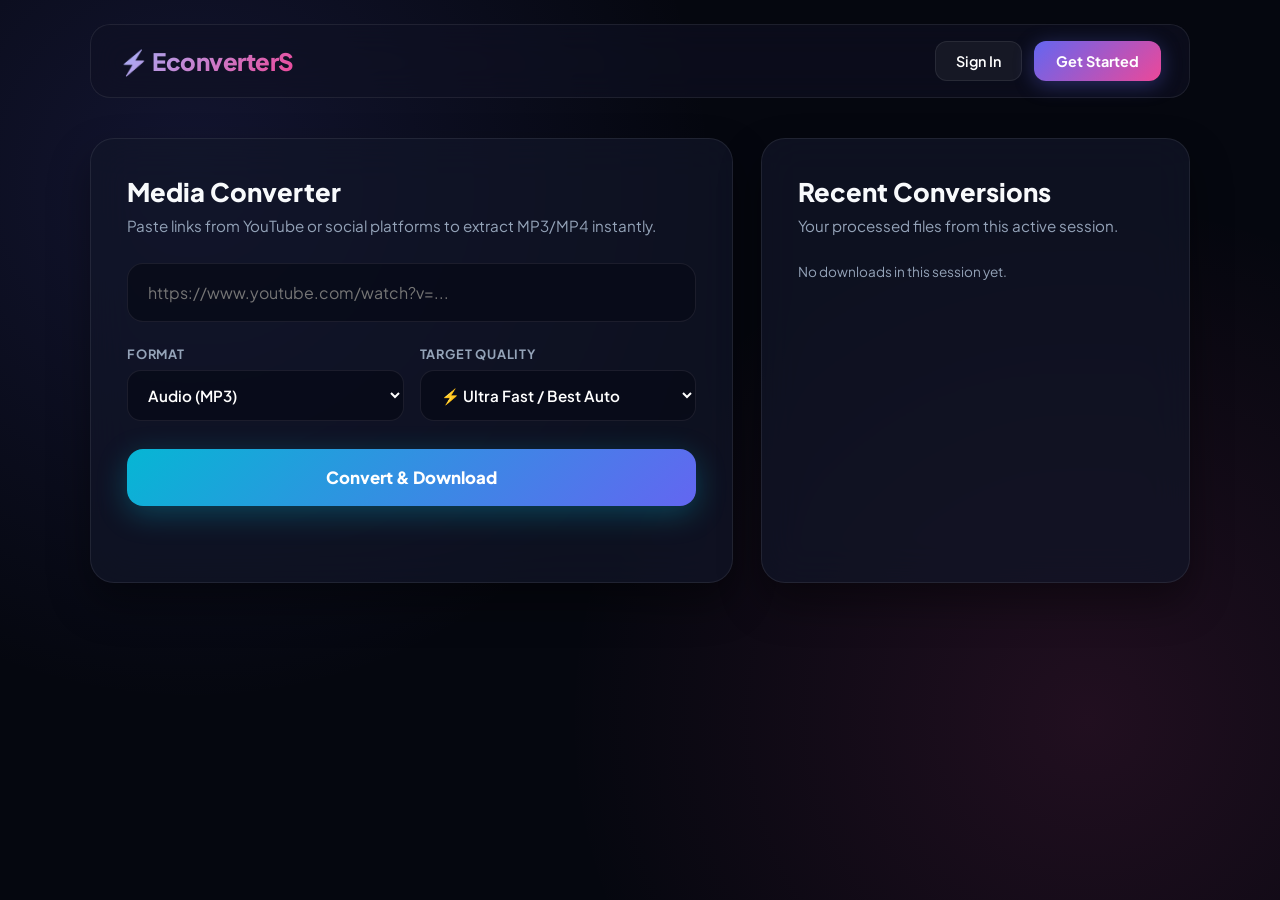
==== src/main/resources/static/index.html @ e220c34d "EconverterS ready for deployment" ====
<!DOCTYPE html>
<html lang="en">
<head>
    <meta charset="UTF-8">
    <meta name="viewport" content="width=device-width, initial-scale=1.0">
    <title>EconverterS — Ultimate Media Engine</title>
    <link href="https://fonts.googleapis.com/css2?family=Plus+Jakarta+Sans:wght@400;500;600;700;800&display=swap" rel="stylesheet">
    <style>
        :root {
            --bg-base: #05070f;
            --surface-card: rgba(18, 22, 41, 0.7);
            --surface-card-hover: rgba(28, 34, 61, 0.85);
            --primary-glow: #6366f1;
            --accent-cyan: #06b6d4;
            --accent-pink: #ec4899;
            --border-glow: rgba(255, 255, 255, 0.08);
            --text-main: #f8fafc;
            --text-sub: #94a3b8;
        }

        * {
            box-sizing: border-box;
            margin: 0;
            padding: 0;
            font-family: 'Plus Jakarta Sans', sans-serif;
        }

        body {
            background: #05070f;
            background-image: 
                radial-gradient(circle at 15% 20%, rgba(99, 102, 241, 0.15) 0%, transparent 40%),
                radial-gradient(circle at 85% 80%, rgba(236, 72, 153, 0.12) 0%, transparent 40%);
            color: var(--text-main);
            min-height: 100vh;
            display: flex;
            flex-direction: column;
            align-items: center;
            padding: 24px;
        }

        /* Header Navigation */
        header {
            width: 100%;
            max-width: 1100px;
            display: flex;
            justify-content: space-between;
            align-items: center;
            padding: 16px 28px;
            background: rgba(15, 18, 35, 0.6);
            backdrop-filter: blur(16px);
            border: 1px solid var(--border-glow);
            border-radius: 20px;
            margin-bottom: 40px;
        }

        .logo {
            font-size: 1.5rem;
            font-weight: 800;
            letter-spacing: -0.5px;
            background: linear-gradient(135deg, #a5b4fc, var(--accent-pink));
            -webkit-background-clip: text;
            -webkit-text-fill-color: transparent;
            display: flex;
            align-items: center;
            gap: 8px;
        }

        .nav-actions {
            display: flex;
            gap: 12px;
        }

        .btn-ghost {
            background: rgba(255, 255, 255, 0.05);
            border: 1px solid var(--border-glow);
            color: #fff;
            padding: 10px 20px;
            border-radius: 12px;
            font-weight: 600;
            font-size: 0.9rem;
            cursor: pointer;
            transition: all 0.2s ease;
        }

        .btn-ghost:hover {
            background: rgba(255, 255, 255, 0.1);
            border-color: var(--accent-cyan);
        }

        .btn-glow {
            background: linear-gradient(135deg, var(--primary-glow), var(--accent-pink));
            border: none;
            color: #fff;
            padding: 10px 22px;
            border-radius: 12px;
            font-weight: 700;
            font-size: 0.9rem;
            cursor: pointer;
            box-shadow: 0 4px 20px rgba(99, 102, 241, 0.35);
            transition: transform 0.2s, box-shadow 0.2s;
        }

        .btn-glow:hover {
            transform: translateY(-2px);
            box-shadow: 0 6px 25px rgba(99, 102, 241, 0.5);
        }

        /* Layout Main Grid */
        .dashboard-grid {
            width: 100%;
            max-width: 1100px;
            display: grid;
            grid-template-columns: 1.2fr 0.8fr;
            gap: 28px;
        }

        @media (max-width: 900px) {
            .dashboard-grid { grid-template-columns: 1fr; }
        }

        /* Cards Component */
        .card {
            background: var(--surface-card);
            backdrop-filter: blur(20px);
            border: 1px solid var(--border-glow);
            border-radius: 24px;
            padding: 36px;
            box-shadow: 0 20px 40px rgba(0, 0, 0, 0.4);
        }

        .card h2 {
            font-size: 1.6rem;
            font-weight: 800;
            margin-bottom: 8px;
        }

        .card p.desc {
            color: var(--text-sub);
            font-size: 0.95rem;
            margin-bottom: 28px;
        }

        /* Input Controls */
        .input-box {
            position: relative;
            margin-bottom: 24px;
        }

        .input-box input {
            width: 100%;
            padding: 18px 20px;
            background: rgba(8, 11, 24, 0.8);
            border: 1.5px solid var(--border-glow);
            border-radius: 16px;
            color: #fff;
            font-size: 1rem;
            outline: none;
            transition: all 0.25s;
        }

        .input-box input:focus {
            border-color: var(--accent-cyan);
            box-shadow: 0 0 20px rgba(6, 182, 212, 0.2);
        }

        .selectors-row {
            display: grid;
            grid-template-columns: 1fr 1fr;
            gap: 16px;
            margin-bottom: 28px;
        }

        .select-group label {
            display: block;
            font-size: 0.8rem;
            font-weight: 700;
            color: var(--text-sub);
            text-transform: uppercase;
            letter-spacing: 0.8px;
            margin-bottom: 8px;
        }

        .custom-select {
            width: 100%;
            padding: 14px 16px;
            background: rgba(8, 11, 24, 0.8);
            border: 1.5px solid var(--border-glow);
            border-radius: 14px;
            color: #fff;
            font-size: 0.95rem;
            font-weight: 600;
            outline: none;
            cursor: pointer;
        }

        .submit-btn {
            width: 100%;
            padding: 18px;
            border: none;
            border-radius: 16px;
            background: linear-gradient(135deg, var(--accent-cyan), var(--primary-glow));
            color: #fff;
            font-size: 1.05rem;
            font-weight: 800;
            cursor: pointer;
            box-shadow: 0 8px 30px rgba(6, 182, 212, 0.3);
            transition: all 0.25s;
        }

        .submit-btn:hover {
            transform: translateY(-2px);
            box-shadow: 0 12px 35px rgba(6, 182, 212, 0.45);
        }

        .submit-btn:disabled {
            opacity: 0.5;
            cursor: not-allowed;
            transform: none;
        }

        /* History Stream */
        .history-list {
            display: flex;
            flex-direction: column;
            gap: 12px;
            max-height: 380px;
            overflow-y: auto;
        }

        .history-item {
            background: rgba(8, 11, 24, 0.5);
            border: 1px solid var(--border-glow);
            padding: 14px 18px;
            border-radius: 14px;
            display: flex;
            justify-content: space-between;
            align-items: center;
        }

        .history-item .title {
            font-size: 0.9rem;
            font-weight: 600;
            white-space: nowrap;
            overflow: hidden;
            text-overflow: ellipsis;
            max-width: 220px;
        }

        .history-item .tag {
            font-size: 0.75rem;
            padding: 4px 8px;
            border-radius: 6px;
            background: rgba(99, 102, 241, 0.2);
            color: #a5b4fc;
            font-weight: 700;
        }

        /* Status Banner */
        .status-box {
            margin-top: 16px;
            font-size: 0.9rem;
            font-weight: 600;
            text-align: center;
            min-height: 24px;
        }
        .status-box.error { color: #f87171; }
        .status-box.success { color: #34d399; }
    </style>
</head>
<body>

    <header>
        <div class="logo">⚡ EconverterS</div>
        <div class="nav-actions">
            <button class="btn-ghost" onclick="alert('Login Modal Triggered')">Sign In</button>
            <button class="btn-glow" onclick="alert('Signup Modal Triggered')">Get Started</button>
        </div>
    </header>

    <div class="dashboard-grid">
        <!-- Convert Workspace -->
        <div class="card">
            <h2>Media Converter</h2>
            <p class="desc">Paste links from YouTube or social platforms to extract MP3/MP4 instantly.</p>

            <form id="convertForm">
                <div class="input-box">
                    <input type="url" id="urlInput" placeholder="https://www.youtube.com/watch?v=..." required>
                </div>

                <div class="selectors-row">
                    <div class="select-group">
                        <label>Format</label>
                        <select id="formatSelect" class="custom-select">
                            <option value="mp3">Audio (MP3)</option>
                            <option value="mp4">Video (MP4)</option>
                        </select>
                    </div>
                    <div class="select-group">
                        <label>Target Quality</label>
                        <select id="qualitySelect" class="custom-select">
                            <option value="best">⚡ Ultra Fast / Best Auto</option>
                            <option value="1080">1080p Full HD</option>
                            <option value="720">720p HD</option>
                        </select>
                    </div>
                </div>

                <button type="submit" id="submitBtn" class="submit-btn">Convert & Download</button>
            </form>

            <div id="statusBox" class="status-box"></div>
        </div>

        <!-- Conversion Activity Feed -->
        <div class="card">
            <h2>Recent Conversions</h2>
            <p class="desc">Your processed files from this active session.</p>

            <div class="history-list" id="historyList">
                <p style="color: var(--text-sub); font-size: 0.85rem;" id="emptyMsg">No downloads in this session yet.</p>
            </div>
        </div>
    </div>

    <script>
        const form = document.getElementById('convertForm');
        const submitBtn = document.getElementById('submitBtn');
        const statusBox = document.getElementById('statusBox');
        const historyList = document.getElementById('historyList');
        const emptyMsg = document.getElementById('emptyMsg');

        form.addEventListener('submit', async (e) => {
            e.preventDefault();
            const url = document.getElementById('urlInput').value.trim();
            const format = document.getElementById('formatSelect').value;
            const quality = document.getElementById('qualitySelect').value;

            submitBtn.disabled = true;
            submitBtn.innerText = 'Converting File...';
            statusBox.className = 'status-box';
            statusBox.innerText = 'Extracting media via yt-dlp...';

            try {
                const response = await fetch(`/api/convert?url=${encodeURIComponent(url)}&format=${format}&quality=${quality}`);
                if (!response.ok) throw new Error(await response.text() || 'Conversion failed.');

                const disposition = response.headers.get('Content-Disposition');
                let filename = `download.${format}`;
                if (disposition && disposition.includes('filename=')) {
                    filename = disposition.split('filename=')[1].replace(/["']/g, '');
                }

                const blob = await response.blob();
                const downloadUrl = URL.createObjectURL(blob);
                const a = document.createElement('a');
                a.href = downloadUrl;
                a.download = decodeURIComponent(filename);
                document.body.appendChild(a);
                a.click();
                a.remove();
                URL.revokeObjectURL(downloadUrl);

                statusBox.className = 'status-box success';
                statusBox.innerText = 'Success! Download started.';

                // Add to History Feed
                if (emptyMsg) emptyMsg.style.display = 'none';
                const item = document.createElement('div');
                item.className = 'history-item';
                item.innerHTML = `
                    <span class="title">${decodeURIComponent(filename)}</span>
                    <span class="tag">${format.toUpperCase()}</span>
                `;
                historyList.prepend(item);

            } catch (err) {
                statusBox.className = 'status-box error';
                statusBox.innerText = err.message;
            } finally {
                submitBtn.disabled = false;
                submitBtn.innerText = 'Convert & Download';
            }
        });
    </script>
</body>
</html>
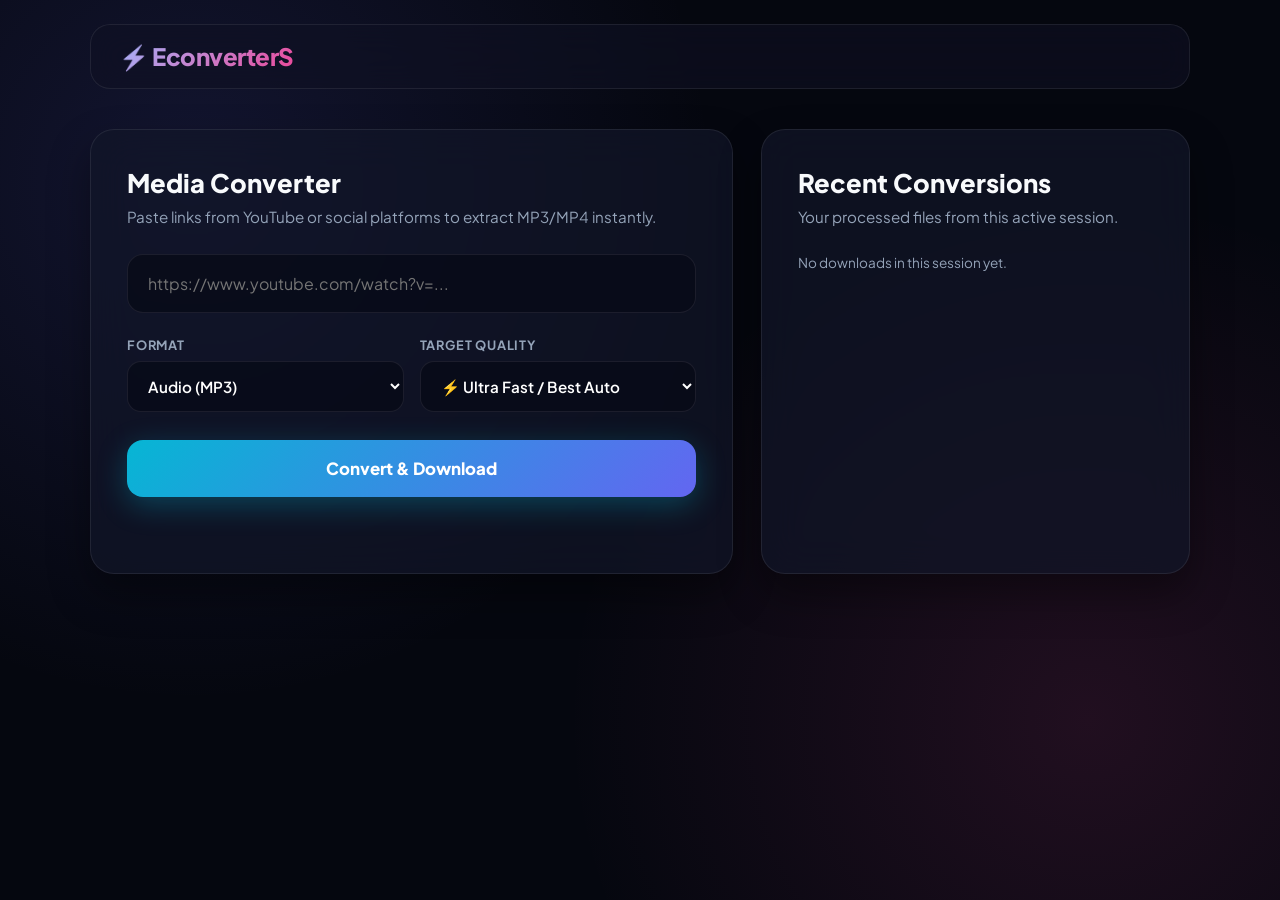
==== commit f47f272a: "Remove auth buttons and fix nodejs symlink for yt-dlp" ====
--- a/src/main/resources/static/index.html
+++ b/src/main/resources/static/index.html
@@ -9,7 +9,6 @@
         :root {
             --bg-base: #05070f;
             --surface-card: rgba(18, 22, 41, 0.7);
-            --surface-card-hover: rgba(28, 34, 61, 0.85);
             --primary-glow: #6366f1;
             --accent-cyan: #06b6d4;
             --accent-pink: #ec4899;
@@ -43,7 +42,7 @@
             width: 100%;
             max-width: 1100px;
             display: flex;
-            justify-content: space-between;
+            justify-content: flex-start;
             align-items: center;
             padding: 16px 28px;
             background: rgba(15, 18, 35, 0.6);
@@ -63,46 +62,6 @@
             display: flex;
             align-items: center;
             gap: 8px;
-        }
-
-        .nav-actions {
-            display: flex;
-            gap: 12px;
-        }
-
-        .btn-ghost {
-            background: rgba(255, 255, 255, 0.05);
-            border: 1px solid var(--border-glow);
-            color: #fff;
-            padding: 10px 20px;
-            border-radius: 12px;
-            font-weight: 600;
-            font-size: 0.9rem;
-            cursor: pointer;
-            transition: all 0.2s ease;
-        }
-
-        .btn-ghost:hover {
-            background: rgba(255, 255, 255, 0.1);
-            border-color: var(--accent-cyan);
-        }
-
-        .btn-glow {
-            background: linear-gradient(135deg, var(--primary-glow), var(--accent-pink));
-            border: none;
-            color: #fff;
-            padding: 10px 22px;
-            border-radius: 12px;
-            font-weight: 700;
-            font-size: 0.9rem;
-            cursor: pointer;
-            box-shadow: 0 4px 20px rgba(99, 102, 241, 0.35);
-            transition: transform 0.2s, box-shadow 0.2s;
-        }
-
-        .btn-glow:hover {
-            transform: translateY(-2px);
-            box-shadow: 0 6px 25px rgba(99, 102, 241, 0.5);
         }
 
         /* Layout Main Grid */
@@ -271,10 +230,6 @@
 
     <header>
         <div class="logo">⚡ EconverterS</div>
-        <div class="nav-actions">
-            <button class="btn-ghost" onclick="alert('Login Modal Triggered')">Sign In</button>
-            <button class="btn-glow" onclick="alert('Signup Modal Triggered')">Get Started</button>
-        </div>
     </header>
 
     <div class="dashboard-grid">
@@ -364,7 +319,6 @@
                 statusBox.className = 'status-box success';
                 statusBox.innerText = 'Success! Download started.';
 
-                // Add to History Feed
                 if (emptyMsg) emptyMsg.style.display = 'none';
                 const item = document.createElement('div');
                 item.className = 'history-item';
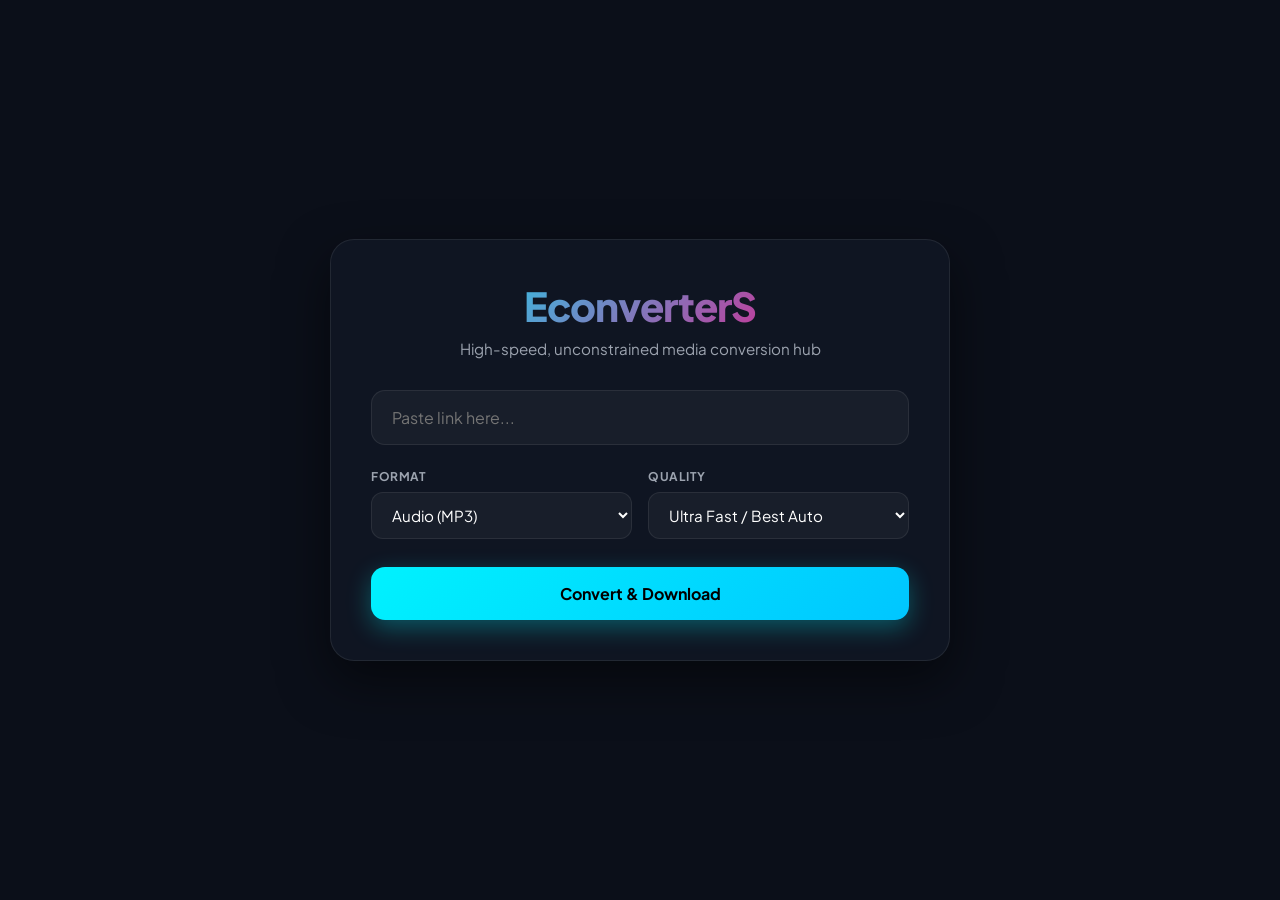
==== commit f72e6e7b: "Redesign UI theme to Cyberpunk Cyan/Pink and remove auth elements completely" ====
--- a/src/main/resources/static/index.html
+++ b/src/main/resources/static/index.html
@@ -3,18 +3,17 @@
 <head>
     <meta charset="UTF-8">
     <meta name="viewport" content="width=device-width, initial-scale=1.0">
-    <title>EconverterS — Ultimate Media Engine</title>
-    <link href="https://fonts.googleapis.com/css2?family=Plus+Jakarta+Sans:wght@400;500;600;700;800&display=swap" rel="stylesheet">
+    <title>EconverterS - Media Hub</title>
+    <link href="https://fonts.googleapis.com/css2?family=Plus+Jakarta+Sans:wght@400;600;700;800&display=swap" rel="stylesheet">
     <style>
         :root {
-            --bg-base: #05070f;
-            --surface-card: rgba(18, 22, 41, 0.7);
-            --primary-glow: #6366f1;
-            --accent-cyan: #06b6d4;
-            --accent-pink: #ec4899;
-            --border-glow: rgba(255, 255, 255, 0.08);
-            --text-main: #f8fafc;
-            --text-sub: #94a3b8;
+            --bg-main: #0B0F19;
+            --card-bg: rgba(18, 24, 38, 0.75);
+            --border-color: rgba(255, 255, 255, 0.08);
+            --accent-cyan: #00F2FE;
+            --accent-pink: #FF007A;
+            --text-main: #F3F4F6;
+            --text-muted: #9CA3AF;
         }
 
         * {
@@ -25,317 +24,163 @@
         }
 
         body {
-            background: #05070f;
-            background-image: 
-                radial-gradient(circle at 15% 20%, rgba(99, 102, 241, 0.15) 0%, transparent 40%),
-                radial-gradient(circle at 85% 80%, rgba(236, 72, 153, 0.12) 0%, transparent 40%);
+            background-color: var(--bg-main);
             color: var(--text-main);
             min-height: 100vh;
             display: flex;
-            flex-direction: column;
             align-items: center;
-            padding: 24px;
+            justify-content: center;
+            background-image: 
+                radial-gradient(circle at 15% 20%, rgba(0, 242, 254, 0.12) 0%, transparent 40%),
+                radial-gradient(circle at 85% 80%, rgba(FF, 0, 122, 0.12) 0%, transparent 40%);
         }
 
-        /* Header Navigation */
-        header {
-            width: 100%;
-            max-width: 1100px;
-            display: flex;
-            justify-content: flex-start;
-            align-items: center;
-            padding: 16px 28px;
-            background: rgba(15, 18, 35, 0.6);
+        .container {
+            width: 90%;
+            max-width: 620px;
+            background: var(--card-bg);
             backdrop-filter: blur(16px);
-            border: 1px solid var(--border-glow);
-            border-radius: 20px;
-            margin-bottom: 40px;
+            border: 1px solid var(--border-color);
+            border-radius: 24px;
+            padding: 40px;
+            box-shadow: 0 20px 50px rgba(0, 0, 0, 0.5);
+            text-align: center;
         }
 
-        .logo {
-            font-size: 1.5rem;
+        .brand-title {
+            font-size: 2.5rem;
             font-weight: 800;
-            letter-spacing: -0.5px;
-            background: linear-gradient(135deg, #a5b4fc, var(--accent-pink));
+            background: linear-gradient(135deg, var(--accent-cyan), var(--accent-pink));
             -webkit-background-clip: text;
             -webkit-text-fill-color: transparent;
-            display: flex;
-            align-items: center;
-            gap: 8px;
+            margin-bottom: 8px;
+            letter-spacing: -1px;
         }
 
-        /* Layout Main Grid */
-        .dashboard-grid {
-            width: 100%;
-            max-width: 1100px;
-            display: grid;
-            grid-template-columns: 1.2fr 0.8fr;
-            gap: 28px;
+        .subtitle {
+            color: var(--text-muted);
+            font-size: 0.95rem;
+            margin-bottom: 32px;
         }
 
-        @media (max-width: 900px) {
-            .dashboard-grid { grid-template-columns: 1fr; }
-        }
-
-        /* Cards Component */
-        .card {
-            background: var(--surface-card);
-            backdrop-filter: blur(20px);
-            border: 1px solid var(--border-glow);
-            border-radius: 24px;
-            padding: 36px;
-            box-shadow: 0 20px 40px rgba(0, 0, 0, 0.4);
-        }
-
-        .card h2 {
-            font-size: 1.6rem;
-            font-weight: 800;
-            margin-bottom: 8px;
-        }
-
-        .card p.desc {
-            color: var(--text-sub);
-            font-size: 0.95rem;
-            margin-bottom: 28px;
-        }
-
-        /* Input Controls */
-        .input-box {
-            position: relative;
+        .input-group {
             margin-bottom: 24px;
         }
 
-        .input-box input {
+        .url-input {
             width: 100%;
-            padding: 18px 20px;
-            background: rgba(8, 11, 24, 0.8);
-            border: 1.5px solid var(--border-glow);
-            border-radius: 16px;
+            padding: 16px 20px;
+            background: rgba(255, 255, 255, 0.04);
+            border: 1px solid var(--border-color);
+            border-radius: 14px;
             color: #fff;
             font-size: 1rem;
             outline: none;
-            transition: all 0.25s;
+            transition: all 0.3s ease;
         }
 
-        .input-box input:focus {
+        .url-input:focus {
             border-color: var(--accent-cyan);
-            box-shadow: 0 0 20px rgba(6, 182, 212, 0.2);
+            box-shadow: 0 0 15px rgba(0, 242, 254, 0.2);
         }
 
-        .selectors-row {
+        .options-grid {
             display: grid;
             grid-template-columns: 1fr 1fr;
             gap: 16px;
             margin-bottom: 28px;
         }
 
-        .select-group label {
-            display: block;
-            font-size: 0.8rem;
-            font-weight: 700;
-            color: var(--text-sub);
-            text-transform: uppercase;
-            letter-spacing: 0.8px;
-            margin-bottom: 8px;
+        .option-box {
+            text-align: left;
         }
 
-        .custom-select {
+        .option-box label {
+            display: block;
+            font-size: 0.75rem;
+            font-weight: 700;
+            text-transform: uppercase;
+            color: var(--text-muted);
+            margin-bottom: 8px;
+            letter-spacing: 0.5px;
+        }
+
+        .select-input {
             width: 100%;
-            padding: 14px 16px;
-            background: rgba(8, 11, 24, 0.8);
-            border: 1.5px solid var(--border-glow);
-            border-radius: 14px;
+            padding: 12px 16px;
+            background: rgba(255, 255, 255, 0.04);
+            border: 1px solid var(--border-color);
+            border-radius: 12px;
             color: #fff;
             font-size: 0.95rem;
-            font-weight: 600;
             outline: none;
             cursor: pointer;
         }
 
-        .submit-btn {
-            width: 100%;
-            padding: 18px;
-            border: none;
-            border-radius: 16px;
-            background: linear-gradient(135deg, var(--accent-cyan), var(--primary-glow));
+        .select-input option {
+            background: #121826;
             color: #fff;
-            font-size: 1.05rem;
-            font-weight: 800;
-            cursor: pointer;
-            box-shadow: 0 8px 30px rgba(6, 182, 212, 0.3);
-            transition: all 0.25s;
         }
 
-        .submit-btn:hover {
-            transform: translateY(-2px);
-            box-shadow: 0 12px 35px rgba(6, 182, 212, 0.45);
+        .convert-btn {
+            width: 100%;
+            padding: 16px;
+            background: linear-gradient(135deg, var(--accent-cyan), #00C6FF);
+            border: none;
+            border-radius: 14px;
+            color: #000;
+            font-size: 1rem;
+            font-weight: 700;
+            cursor: pointer;
+            transition: all 0.3s ease;
+            box-shadow: 0 8px 25px rgba(0, 242, 254, 0.3);
         }
 
-        .submit-btn:disabled {
-            opacity: 0.5;
-            cursor: not-allowed;
-            transform: none;
+        .convert-btn:hover {
+            transform: translateY(-2px);
+            box-shadow: 0 12px 30px rgba(0, 242, 254, 0.45);
         }
 
-        /* History Stream */
-        .history-list {
-            display: flex;
-            flex-direction: column;
-            gap: 12px;
-            max-height: 380px;
-            overflow-y: auto;
+        .status-box {
+            margin-top: 20px;
+            font-size: 0.9rem;
+            color: var(--text-muted);
+            display: none;
         }
-
-        .history-item {
-            background: rgba(8, 11, 24, 0.5);
-            border: 1px solid var(--border-glow);
-            padding: 14px 18px;
-            border-radius: 14px;
-            display: flex;
-            justify-content: space-between;
-            align-items: center;
-        }
-
-        .history-item .title {
-            font-size: 0.9rem;
-            font-weight: 600;
-            white-space: nowrap;
-            overflow: hidden;
-            text-overflow: ellipsis;
-            max-width: 220px;
-        }
-
-        .history-item .tag {
-            font-size: 0.75rem;
-            padding: 4px 8px;
-            border-radius: 6px;
-            background: rgba(99, 102, 241, 0.2);
-            color: #a5b4fc;
-            font-weight: 700;
-        }
-
-        /* Status Banner */
-        .status-box {
-            margin-top: 16px;
-            font-size: 0.9rem;
-            font-weight: 600;
-            text-align: center;
-            min-height: 24px;
-        }
-        .status-box.error { color: #f87171; }
-        .status-box.success { color: #34d399; }
     </style>
 </head>
 <body>
 
-    <header>
-        <div class="logo">⚡ EconverterS</div>
-    </header>
+    <div class="container">
+        <h1 class="brand-title">EconverterS</h1>
+        <p class="subtitle">High-speed, unconstrained media conversion hub</p>
 
-    <div class="dashboard-grid">
-        <!-- Convert Workspace -->
-        <div class="card">
-            <h2>Media Converter</h2>
-            <p class="desc">Paste links from YouTube or social platforms to extract MP3/MP4 instantly.</p>
+        <form id="convertForm">
+            <div class="input-group">
+                <input type="url" id="videoUrl" class="url-input" placeholder="Paste link here..." required>
+            </div>
 
-            <form id="convertForm">
-                <div class="input-box">
-                    <input type="url" id="urlInput" placeholder="https://www.youtube.com/watch?v=..." required>
+            <div class="options-grid">
+                <div class="option-box">
+                    <label>Format</label>
+                    <select id="format" class="select-input">
+                        <option value="mp3">Audio (MP3)</option>
+                        <option value="mp4">Video (MP4)</option>
+                    </select>
                 </div>
+                <div class="option-box">
+                    <label>Quality</label>
+                    <select id="quality" class="select-input">
+                        <option value="best">Ultra Fast / Best Auto</option>
+                    </select>
+                </div>
+            </div>
 
-                <div class="selectors-row">
-                    <div class="select-group">
-                        <label>Format</label>
-                        <select id="formatSelect" class="custom-select">
-                            <option value="mp3">Audio (MP3)</option>
-                            <option value="mp4">Video (MP4)</option>
-                        </select>
-                    </div>
-                    <div class="select-group">
-                        <label>Target Quality</label>
-                        <select id="qualitySelect" class="custom-select">
-                            <option value="best">⚡ Ultra Fast / Best Auto</option>
-                            <option value="1080">1080p Full HD</option>
-                            <option value="720">720p HD</option>
-                        </select>
-                    </div>
-                </div>
+            <button type="submit" class="convert-btn">Convert & Download</button>
+        </form>
 
-                <button type="submit" id="submitBtn" class="submit-btn">Convert & Download</button>
-            </form>
-
-            <div id="statusBox" class="status-box"></div>
-        </div>
-
-        <!-- Conversion Activity Feed -->
-        <div class="card">
-            <h2>Recent Conversions</h2>
-            <p class="desc">Your processed files from this active session.</p>
-
-            <div class="history-list" id="historyList">
-                <p style="color: var(--text-sub); font-size: 0.85rem;" id="emptyMsg">No downloads in this session yet.</p>
-            </div>
-        </div>
+        <div id="status" class="status-box"></div>
     </div>
 
-    <script>
-        const form = document.getElementById('convertForm');
-        const submitBtn = document.getElementById('submitBtn');
-        const statusBox = document.getElementById('statusBox');
-        const historyList = document.getElementById('historyList');
-        const emptyMsg = document.getElementById('emptyMsg');
-
-        form.addEventListener('submit', async (e) => {
-            e.preventDefault();
-            const url = document.getElementById('urlInput').value.trim();
-            const format = document.getElementById('formatSelect').value;
-            const quality = document.getElementById('qualitySelect').value;
-
-            submitBtn.disabled = true;
-            submitBtn.innerText = 'Converting File...';
-            statusBox.className = 'status-box';
-            statusBox.innerText = 'Extracting media via yt-dlp...';
-
-            try {
-                const response = await fetch(`/api/convert?url=${encodeURIComponent(url)}&format=${format}&quality=${quality}`);
-                if (!response.ok) throw new Error(await response.text() || 'Conversion failed.');
-
-                const disposition = response.headers.get('Content-Disposition');
-                let filename = `download.${format}`;
-                if (disposition && disposition.includes('filename=')) {
-                    filename = disposition.split('filename=')[1].replace(/["']/g, '');
-                }
-
-                const blob = await response.blob();
-                const downloadUrl = URL.createObjectURL(blob);
-                const a = document.createElement('a');
-                a.href = downloadUrl;
-                a.download = decodeURIComponent(filename);
-                document.body.appendChild(a);
-                a.click();
-                a.remove();
-                URL.revokeObjectURL(downloadUrl);
-
-                statusBox.className = 'status-box success';
-                statusBox.innerText = 'Success! Download started.';
-
-                if (emptyMsg) emptyMsg.style.display = 'none';
-                const item = document.createElement('div');
-                item.className = 'history-item';
-                item.innerHTML = `
-                    <span class="title">${decodeURIComponent(filename)}</span>
-                    <span class="tag">${format.toUpperCase()}</span>
-                `;
-                historyList.prepend(item);
-
-            } catch (err) {
-                statusBox.className = 'status-box error';
-                statusBox.innerText = err.message;
-            } finally {
-                submitBtn.disabled = false;
-                submitBtn.innerText = 'Convert & Download';
-            }
-        });
-    </script>
 </body>
 </html>
